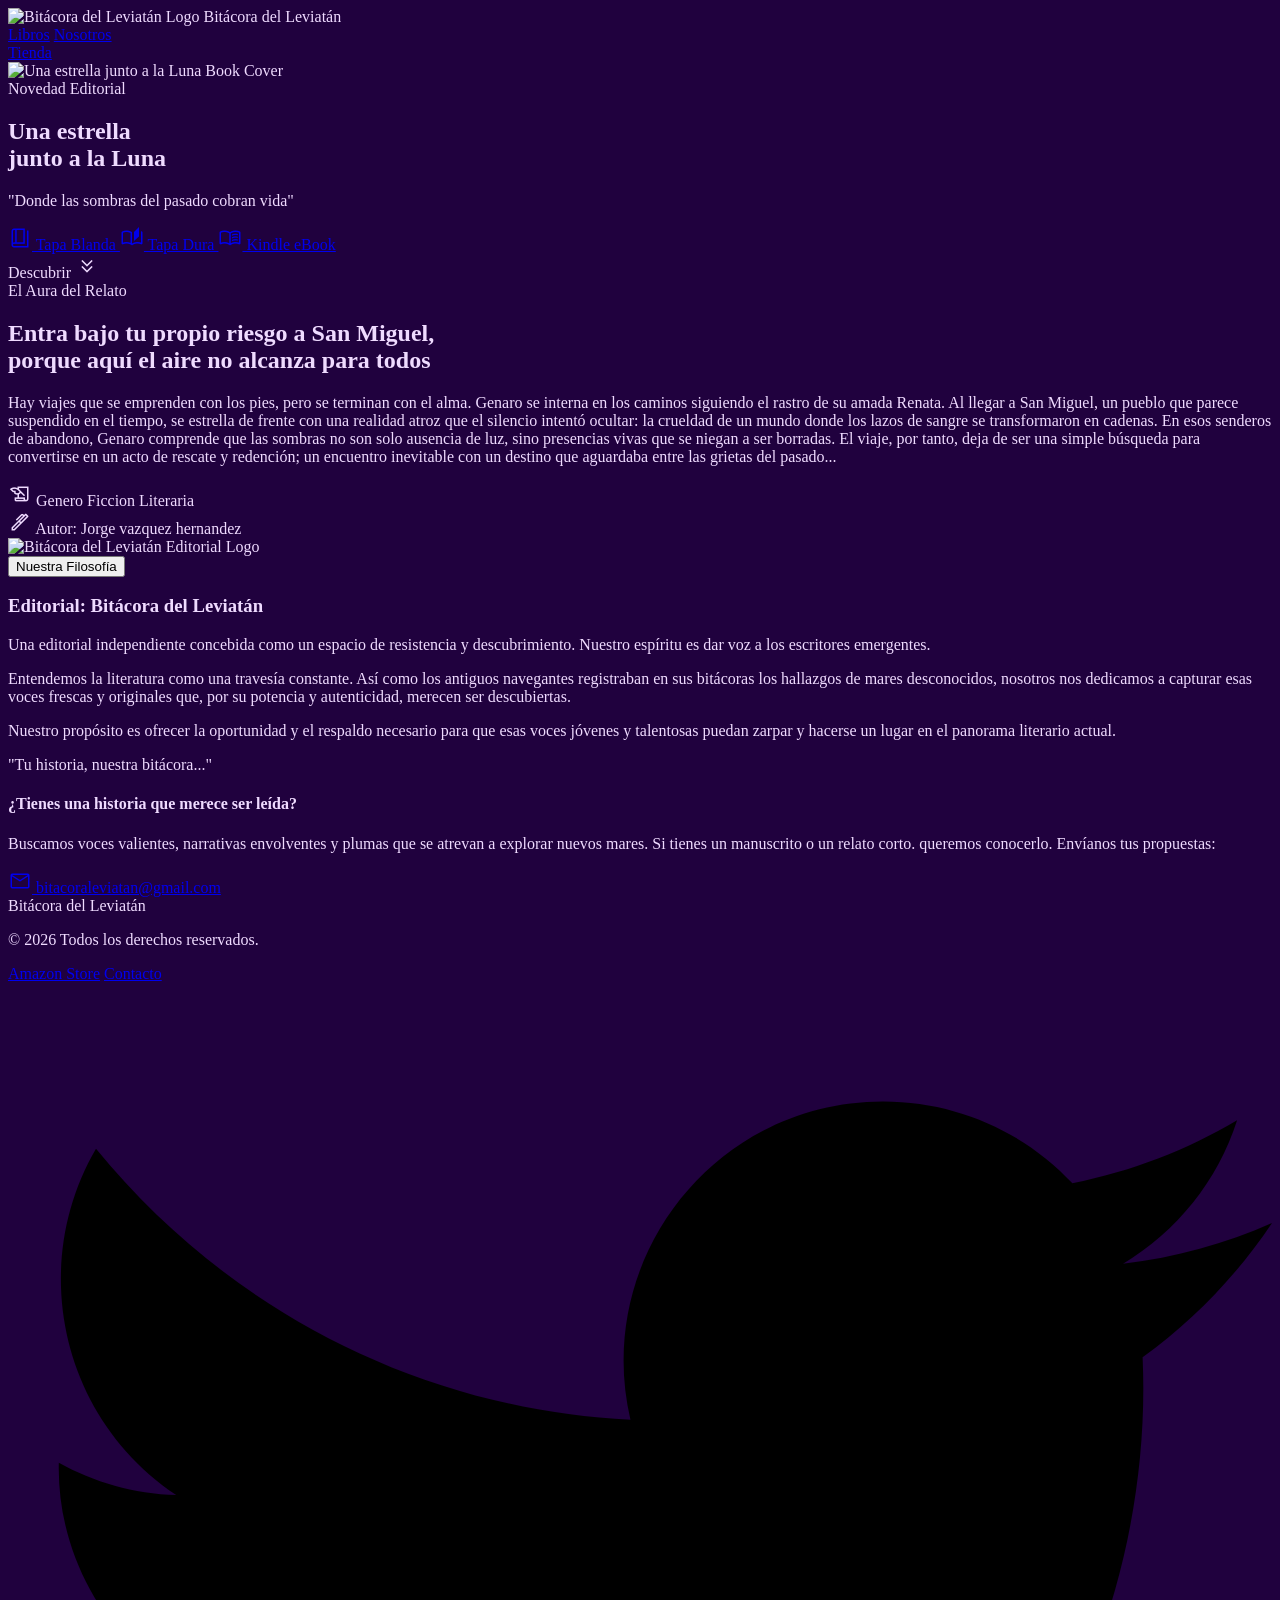
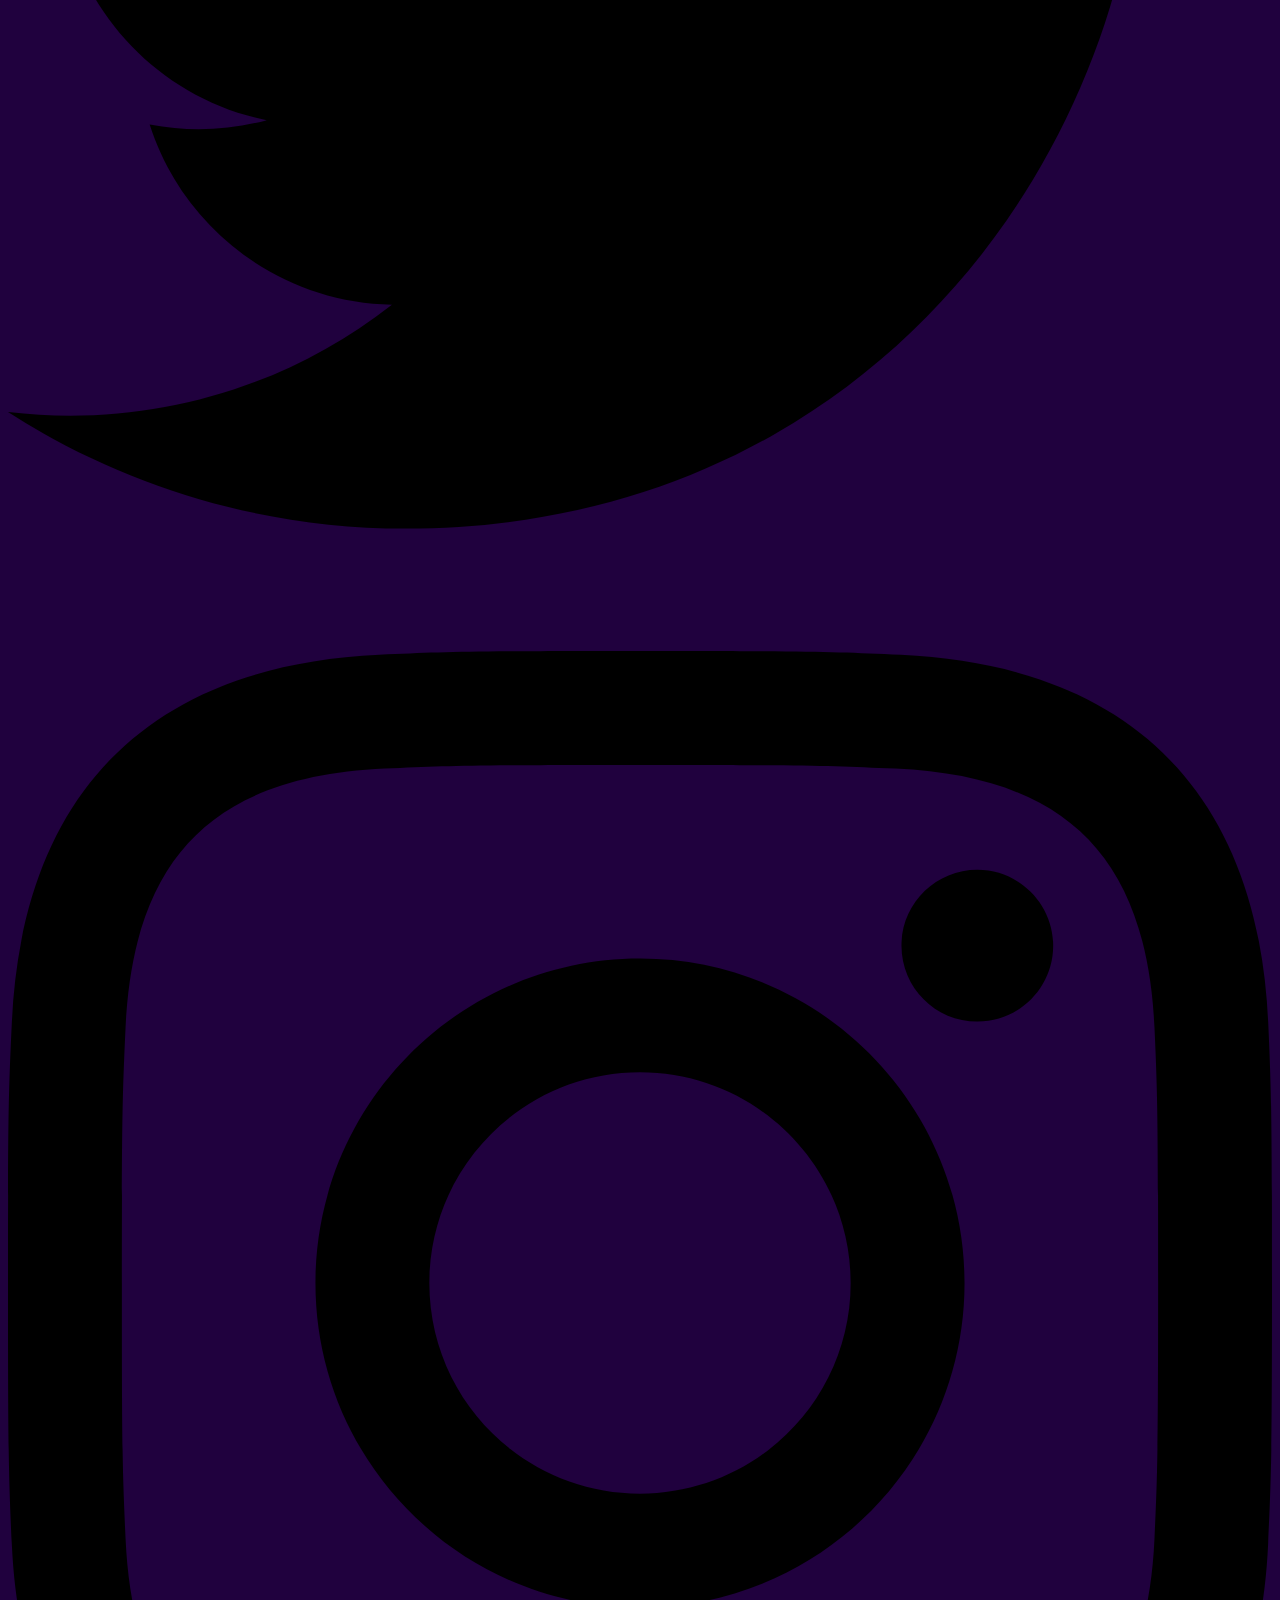
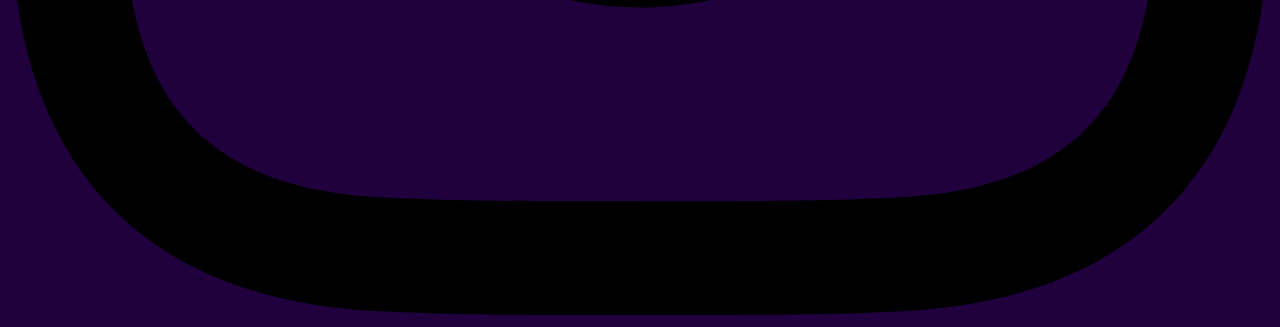
==== index.html @ 04fb0bdd "Update index.html" ====
<!DOCTYPE html><html class="dark" lang="es" style=""><head>
<meta charset="utf-8">
<meta content="width=device-width, initial-scale=1.0" name="viewport">
<title>Bitácora del Leviatán Editorial</title>
<!-- Tailwind CSS v3 CDN -->
<script src="https://cdn.tailwindcss.com?plugins=forms,container-queries"></script>
<!-- Google Fonts: EB Garamond for Serif/Display and Manrope for Sans-Serif -->
<link href="https://fonts.googleapis.com/css2?family=EB+Garamond:ital,wght@0,400;0,500;0,600;0,700;1,400&amp;family=Manrope:wght@300;400;500;600&amp;family=Material+Symbols+Outlined:wght,FILL@100..700,0..1&amp;display=swap" rel="stylesheet">
<script id="tailwind-config">
    tailwind.config = {
      darkMode: "class",
      theme: {
        extend: {
          colors: {
            "on-surface": "#efdbff",
            "on-tertiary-fixed-variant": "#920022",
            "on-tertiary-fixed": "#40000a",
            "on-primary-fixed": "#0a1a3b",
            "secondary-fixed": "#ffdad2",
            "on-primary": "#212f51",
            "surface": "#20013e",
            "on-primary-fixed-variant": "#384669",
            "on-surface-variant": "#c5c6cf",
            "surface-dim": "#20013e",
            "on-secondary-fixed-variant": "#8b1a00",
            "secondary-fixed-dim": "#ffb4a3",
            "surface-container-low": "#290a46",
            "surface-container-highest": "#432761",
            "tertiary-fixed": "#ffdad9",
            "surface-container-high": "#381b56",
            "error-container": "#93000a",
            "tertiary": "#ffb3b3",
            "tertiary-fixed-dim": "#ffb3b3",
            "inverse-surface": "#efdbff",
            "primary-container": "#122142",
            "secondary-container": "#a92100",
            "on-background": "#efdbff",
            "error": "#ffb4ab",
            "on-secondary": "#630f00",
            "background": "#20013e",
            "primary": "#b8c6f0",
            "on-primary-container": "#7b89b0",
            "surface-variant": "#432761",
            "inverse-on-surface": "#3f225d",
            "secondary": "#ffb4a3",
            "on-error-container": "#ffdad6",
            "primary-fixed-dim": "#b8c6f0",
            "primary-fixed": "#d9e2ff",
            "on-secondary-container": "#ffbeaf",
            "inverse-primary": "#505e82",
            "outline": "#8f9099",
            "surface-container-lowest": "#190033",
            "on-tertiary-container": "#f54b5b",
            "outline-variant": "#45464e",
            "tertiary-container": "#4d000d",
            "on-secondary-fixed": "#3d0600",
            "on-tertiary": "#680015",
            "surface-tint": "#b8c6f0",
            "on-error": "#690005",
            "surface-container": "#2d0f4b",
            "surface-bright": "#482c66"
          },
          spacing: {
            "md": "24px",
            "sm": "12px",
            "xs": "4px",
            "base": "8px",
            "margin-desktop": "64px",
            "xl": "80px",
            "margin-mobile": "16px",
            "gutter": "24px",
            "lg": "48px",
            "container-max": "1280px"
          },
          fontFamily: {
            "display-lg": ["EB Garamond"],
            "headline-lg": ["EB Garamond"],
            "headline-xl": ["EB Garamond"],
            "body-md": ["Manrope"],
            "label-md": ["Manrope"],
          }
        },
      },
    }
  </script>
<style data-purpose="custom-styling">
    .material-symbols-outlined {
      font-variation-settings: 'FILL' 0, 'wght' 300, 'GRAD' 0, 'opsz' 24;
    }
    body {
      background-color: #20013e;
      color: #efdbff;
      scroll-behavior: smooth;
    }
    .fade-in-section {
      opacity: 0;
      transform: translateY(20px);
      transition: opacity 1s ease-out, transform 1s ease-out;
    }
    .fade-in-section.is-visible {
      opacity: 1;
      transform: translateY(0);
    }
  </style>
</head>
<body class="font-body-md text-on-background selection:bg-primary/30 antialiased">
<!-- BEGIN: TopNavBar -->
<nav class="fixed top-0 w-full z-50 bg-background/80 backdrop-blur-xl border-b border-outline-variant/20">
<div class="max-w-container-max mx-auto flex justify-between items-center px-margin-mobile md:px-margin-desktop py-4">
<div class="flex items-center gap-4">
<!-- Site Logo -->
<img alt="Bitácora del Leviatán Logo" class="h-10 w-auto" src="https://lh3.googleusercontent.com/aida-public/[base64]">
<span class="font-headline-lg text-2xl text-on-background hidden md:block">Bitácora del Leviatán</span>
</div>
<!-- Desktop Navigation Links -->
<div class="hidden md:flex gap-8 items-center">
<a class="font-label-md text-xs uppercase tracking-wider text-primary border-b-2 border-primary pb-1" href="#">Libros</a>
<a class="font-label-md text-xs uppercase tracking-wider text-on-surface-variant hover:text-on-surface transition-colors" href="#filosofia">Nosotros</a>
</div>
<div class="flex items-center gap-6">

<a class="bg-primary text-on-primary px-6 py-2 rounded-lg font-label-md text-xs uppercase tracking-widest hover:opacity-90 active:scale-95 transition-all" href="#">
          Tienda
        </a>
</div>
</div>
</nav>
<!-- END: TopNavBar -->
<main class="pt-24 overflow-hidden">
<!-- BEGIN: HeroSection -->
<section class="relative min-h-[90vh] flex flex-col items-center justify-center px-margin-mobile md:px-margin-desktop py-20 fade-in-section is-visible" data-purpose="hero-area">
<!-- Background Atmospheric Effects -->
<div class="absolute inset-0 z-0 overflow-hidden pointer-events-none">
<div class="absolute top-1/4 -right-1/4 w-[600px] h-[600px] bg-secondary-container/10 blur-[120px] rounded-full"></div>
<div class="absolute bottom-1/4 -left-1/4 w-[500px] h-[500px] bg-primary-container/20 blur-[100px] rounded-full"></div>
</div>
<div class="max-w-container-max w-full grid grid-cols-1 md:grid-cols-12 gap-12 items-center relative z-10">
<!-- Book Cover Display -->
<div class="md:col-span-5 flex justify-center order-2 md:order-1">
<div class="relative group">
<div class="absolute -inset-4 bg-primary/10 blur-2xl rounded-full opacity-0 group-hover:opacity-100 transition-opacity duration-700"></div>
<img alt="Una estrella junto a la Luna Book Cover" class="w-full max-w-[380px] rounded-sm shadow-2xl transition-transform duration-500 group-hover:scale-[1.02] border border-white/5" src="https://lh3.googleusercontent.com/aida-public/[base64]">
</div>
</div>
<!-- Text Content -->
<div class="md:col-span-7 flex flex-col order-1 md:order-2">
<div class="flex items-center gap-3 mb-6">
<span class="w-8 h-px bg-secondary"></span>
<span class="font-label-md text-xs text-secondary uppercase tracking-[0.2em]">Novedad Editorial</span>
</div>
<h1 class="font-display-lg text-5xl md:text-6xl leading-tight mb-6 text-on-surface">
            Una estrella <br>
<span class="italic text-primary">junto a la Luna</span>
</h1>
<p class="font-body-lg text-xl text-on-surface-variant max-w-xl mb-12 border-l-2 border-outline-variant/30 pl-6 italic">
            "Donde las sombras del pasado cobran vida"
          </p>
<!-- Purchase Call to Actions -->
<div class="flex flex-wrap gap-4">
<a class="flex items-center gap-3 bg-surface-container-highest text-on-surface px-8 py-4 rounded-xl font-label-md text-xs tracking-widest border border-outline-variant/50 transition-all duration-300 hover:-translate-y-1 hover:shadow-[0_0_20px_rgba(255,180,163,0.3)] hover:border-secondary/50 active:scale-95" href="#">
<span class="material-symbols-outlined text-xl">book_4</span> Tapa Blanda
            </a>
<a class="flex items-center gap-3 bg-surface-container-highest text-on-surface px-8 py-4 rounded-xl font-label-md text-xs tracking-widest border border-outline-variant/50 transition-all duration-300 hover:-translate-y-1 hover:shadow-[0_0_20px_rgba(255,180,163,0.3)] hover:border-secondary/50 active:scale-95" href="#">
<span class="material-symbols-outlined text-xl">auto_stories</span> Tapa Dura
            </a>
<a class="flex items-center gap-3 bg-surface-container-highest text-on-surface px-8 py-4 rounded-xl font-label-md text-xs tracking-widest border border-outline-variant/50 transition-all duration-300 hover:-translate-y-1 hover:shadow-[0_0_20px_rgba(255,180,163,0.3)] hover:border-secondary/50 active:scale-95" href="#">
<span class="material-symbols-outlined text-xl">menu_book</span> Kindle eBook
            </a>
</div>
</div>
</div>
<!-- Scroll Down Indicator -->
<div class="absolute bottom-10 left-1/2 -translate-x-1/2 animate-bounce flex flex-col items-center gap-2 opacity-40">
<span class="font-label-md text-[10px] tracking-widest uppercase">Descubrir</span>
<span class="material-symbols-outlined">keyboard_double_arrow_down</span>
</div>
</section>
<!-- END: HeroSection -->
<!-- BEGIN: AboutSection -->
<section class="py-32 px-margin-mobile md:px-margin-desktop bg-surface-container-low relative fade-in-section is-visible" data-purpose="about-book">
<div class="max-w-4xl mx-auto text-center">
<span class="font-label-md text-xs text-tertiary tracking-[0.3em] uppercase block mb-8">El Aura del Relato</span>
<h2 class="font-headline-xl text-4xl md:text-5xl mb-12 text-on-surface leading-tight">
          Entra bajo tu propio riesgo a San Miguel, <br>
<span class="text-secondary/80">porque aquí el aire no alcanza para todos</span>
</h2>
<div class="space-y-8 font-body-lg text-lg text-on-surface-variant leading-relaxed text-left md:text-center">
<p class="">
            Hay viajes que se emprenden con los pies, pero se terminan con el alma. Genaro se interna en los caminos siguiendo el rastro de su amada Renata. Al llegar a San Miguel, un pueblo que parece suspendido en el tiempo, se estrella de frente con una realidad atroz que el silencio intentó ocultar: la crueldad de un mundo donde los lazos de sangre se transformaron en cadenas. En esos senderos de abandono, Genaro comprende que las sombras no son solo ausencia de luz, sino presencias vivas que se niegan a ser borradas. El viaje, por tanto, deja de ser una simple búsqueda para convertirse en un acto de rescate y redención; un encuentro inevitable con un destino que aguardaba entre las grietas del pasado...</p>
</div>
<!-- Metadata Icons -->
<div class="mt-20 flex justify-center gap-12 grayscale opacity-60 hover:grayscale-0 hover:opacity-100 transition-all duration-700">
<div class="flex flex-col items-center">
<span class="material-symbols-outlined text-5xl mb-3 text-primary">history_edu</span>
<span class="font-body-md text-sm uppercase tracking-widest">Genero Ficcion Literaria</span>
</div>
<div class="flex flex-col items-center">
<span class="material-symbols-outlined text-5xl mb-3 text-primary">ink_pen</span>
<span class="font-body-md text-sm uppercase tracking-widest">Autor: Jorge vazquez hernandez</span>
</div>
</div>
</div>
</section>
<!-- END: AboutSection -->
<!-- BEGIN: EditorialSection -->
<section class="py-32 px-margin-mobile md:px-margin-desktop overflow-hidden fade-in-section is-visible" data-purpose="editorial-info" id="filosofia">
<div class="max-w-container-max mx-auto flex flex-col md:flex-row items-center gap-16">
<!-- Editorial Logo Box -->
<div class="md:w-1/2 relative">
<div class="relative z-10 p-12 bg-surface-container-high rounded-full border border-outline-variant/20 flex items-center justify-center aspect-square max-w-[400px] mx-auto shadow-2xl">
<img alt="Bitácora del Leviatán Editorial Logo" class="w-full h-auto drop-shadow-[0_0_15px_rgba(184,198,240,0.3)]" src="https://lh3.googleusercontent.com/aida-public/[base64]">
</div>
<div class="absolute inset-0 bg-primary/5 blur-[100px] -z-10 animate-pulse"></div>
</div>
<!-- Editorial Text -->
<div class="md:w-1/2 text-left">
<button class="group flex items-center gap-4 text-on-surface font-label-md text-xs uppercase tracking-widest mb-8">
            Nuestra Filosofía <span class="w-12 h-[1px] bg-primary group-hover:w-20 transition-all duration-300"></span>
</button>
<h3 class="font-headline-lg text-3xl mb-6 text-primary">Editorial: Bitácora del Leviatán</h3>
<div class="space-y-4 font-body-lg text-lg text-on-surface-variant">
<p class="">Una editorial independiente concebida como un espacio de resistencia y descubrimiento. Nuestro espíritu es dar voz a los escritores emergentes.</p>
<p class="">Entendemos la literatura como una travesía constante. Así como los antiguos navegantes registraban en sus bitácoras los hallazgos de mares desconocidos, nosotros nos dedicamos a capturar esas voces frescas y originales que, por su potencia y autenticidad, merecen ser descubiertas.</p>
<p class="">Nuestro propósito es ofrecer la oportunidad y el respaldo necesario para que esas voces jóvenes y talentosas puedan zarpar y hacerse un lugar en el panorama literario actual.</p>
<p class="text-primary italic mt-8 font-display-lg tracking-widest leading-relaxed text-3xl">"Tu historia, nuestra bitácora..."</p>
</div>
</div>
</div>
</section>
<!-- END: EditorialSection -->
<!-- BEGIN: NewsletterSection -->
<section class="py-24 bg-surface-container/50 border-y border-outline-variant/10 fade-in-section is-visible" data-purpose="subscription">
<div class="max-w-container-max mx-auto px-margin-mobile md:px-margin-desktop flex flex-col items-center text-center">
<h4 class="font-headline-lg text-3xl mb-4 text-on-surface">¿Tienes una historia que merece ser leída?</h4>
<p class="font-body-md text-on-surface-variant mb-10 max-w-xl">Buscamos voces valientes, narrativas envolventes y plumas que se atrevan a explorar nuevos mares. Si tienes un manuscrito o un relato corto. queremos conocerlo. Envíanos tus propuestas:</p>
<a class="flex items-center gap-3 bg-surface-container-highest text-on-surface px-8 py-4 rounded-xl font-label-md tracking-widest border border-outline-variant/50 transition-all duration-300 hover:-translate-y-1 hover:shadow-[0_0_20px_rgba(255,180,163,0.3)] hover:border-secondary/50 active:scale-95 w-fit mx-auto" href="mailto:bitacoraleviatan@gmail.com">
<span class="material-symbols-outlined text-xl">mail</span> bitacoraleviatan@gmail.com
</a>
</div>
</section>
<!-- END: NewsletterSection -->
</main>
<!-- BEGIN: Footer -->
<footer class="w-full py-12 px-margin-mobile md:px-margin-desktop bg-surface-container-lowest border-t border-outline-variant/10">
<div class="max-w-container-max mx-auto flex flex-col md:flex-row justify-between items-center gap-12">
<div class="flex flex-col items-center md:items-start gap-4">
<span class="font-headline-xl text-3xl text-on-surface">Bitácora del Leviatán</span>
<p class="font-body-sm text-sm text-on-surface-variant text-center md:text-left max-w-xs">
          © 2026 Todos los derechos reservados.
        </p>
</div>
<div class="flex flex-col md:flex-row items-center gap-8 md:gap-12">
<div class="flex gap-8">
</div>
<div class="flex gap-8">
<a class="font-body-sm text-sm text-on-surface-variant hover:text-secondary transition-colors" href="#">Amazon Store</a>
<a class="font-body-sm text-sm text-on-surface-variant hover:text-secondary transition-colors" href="#">Contacto</a>
</div>
</div>
<!-- Social Icons -->
<div class="flex gap-6">
<a aria-label="Twitter" class="text-on-surface-variant hover:text-primary transition-all p-2" href="#">
<svg class="w-6 h-6 fill-current" viewBox="0 0 24 24"><path d="M24 4.557c-.883.392-1.832.656-2.828.775 1.017-.609 1.798-1.574 2.165-2.724-.951.564-2.005.974-3.127 1.195-.897-.957-2.178-1.555-3.594-1.555-3.179 0-5.515 2.966-4.797 6.045-4.091-.205-7.719-2.165-10.148-5.144-1.29 2.213-.669 5.108 1.523 6.574-.806-.026-1.566-.247-2.229-.616-.054 2.281 1.581 4.415 3.949 4.89-.693.188-1.452.232-2.224.084.626 1.956 2.444 3.379 4.6 3.419-2.07 1.623-4.678 2.348-7.29 2.04 2.179 1.397 4.768 2.212 7.548 2.212 9.142 0 14.307-7.721 13.995-14.646.962-.695 1.797-1.562 2.457-2.549z"></path></svg>
</a>
<a aria-label="Instagram" class="text-on-surface-variant hover:text-primary transition-all p-2" href="#">
<svg class="w-6 h-6 fill-current" viewBox="0 0 24 24"><path d="M12 2.163c3.204 0 3.584.012 4.85.07 3.252.148 4.771 1.691 4.919 4.919.058 1.265.069 1.645.069 4.849 0 3.205-.012 3.584-.069 4.849-.149 3.225-1.664 4.771-4.919 4.919-1.266.058-1.644.07-4.85.07-3.204 0-3.584-.012-4.849-.07-3.26-.149-4.771-1.699-4.919-4.92-.058-1.265-.07-1.644-.07-4.849 0-3.204.013-3.583.07-4.849.149-3.227 1.664-4.771 4.919-4.919 1.266-.057 1.645-.069 4.849-.069zm0-2.163c-3.259 0-3.667.014-4.947.072-4.358.2-6.78 2.618-6.98 6.98-.059 1.281-.073 1.689-.073 4.948 0 3.259.014 3.668.072 4.948.2 4.358 2.618 6.78 6.98 6.98 1.281.058 1.689.072 4.948.072 3.259 0 3.668-.014 4.948-.072 4.354-.2 6.782-2.618 6.979-6.98.059-1.28.073-1.689.073-4.948 0-3.259-.014-3.667-.072-4.947-.196-4.354-2.617-6.78-6.979-6.98-1.281-.059-1.69-.073-4.949-.073zm0 5.838c-3.403 0-6.162 2.759-6.162 6.162s2.759 6.163 6.162 6.163 6.162-2.759 6.162-6.163-2.759-6.162-6.162-6.162zm0 10.162c-2.209 0-4-1.79-4-4 0-2.209 1.791-4 4-4s4 1.791 4 4c0 2.21-1.791 4-4 4zm6.406-11.845c-.796 0-1.441.645-1.441 1.44s.645 1.44 1.441 1.44c.795 0 1.439-.645 1.439-1.44s-.644-1.44-1.439-1.44z"></path></svg>
</a>
</div>
</div>
</footer>
<!-- END: Footer -->
<script data-purpose="scroll-animations">
    // Observer for reveal-on-scroll animations
    document.addEventListener('DOMContentLoaded', () => {
      const observerOptions = {
        root: null,
        threshold: 0.1,
        rootMargin: '0px'
      };

      const observer = new IntersectionObserver((entries) => {
        entries.forEach(entry => {
          if (entry.isIntersecting) {
            entry.target.classList.add('is-visible');
          }
        });
      }, observerOptions);

      const revealElements = document.querySelectorAll('.fade-in-section');
      revealElements.forEach(el => observer.observe(el));
    });
  </script>




</body></html>
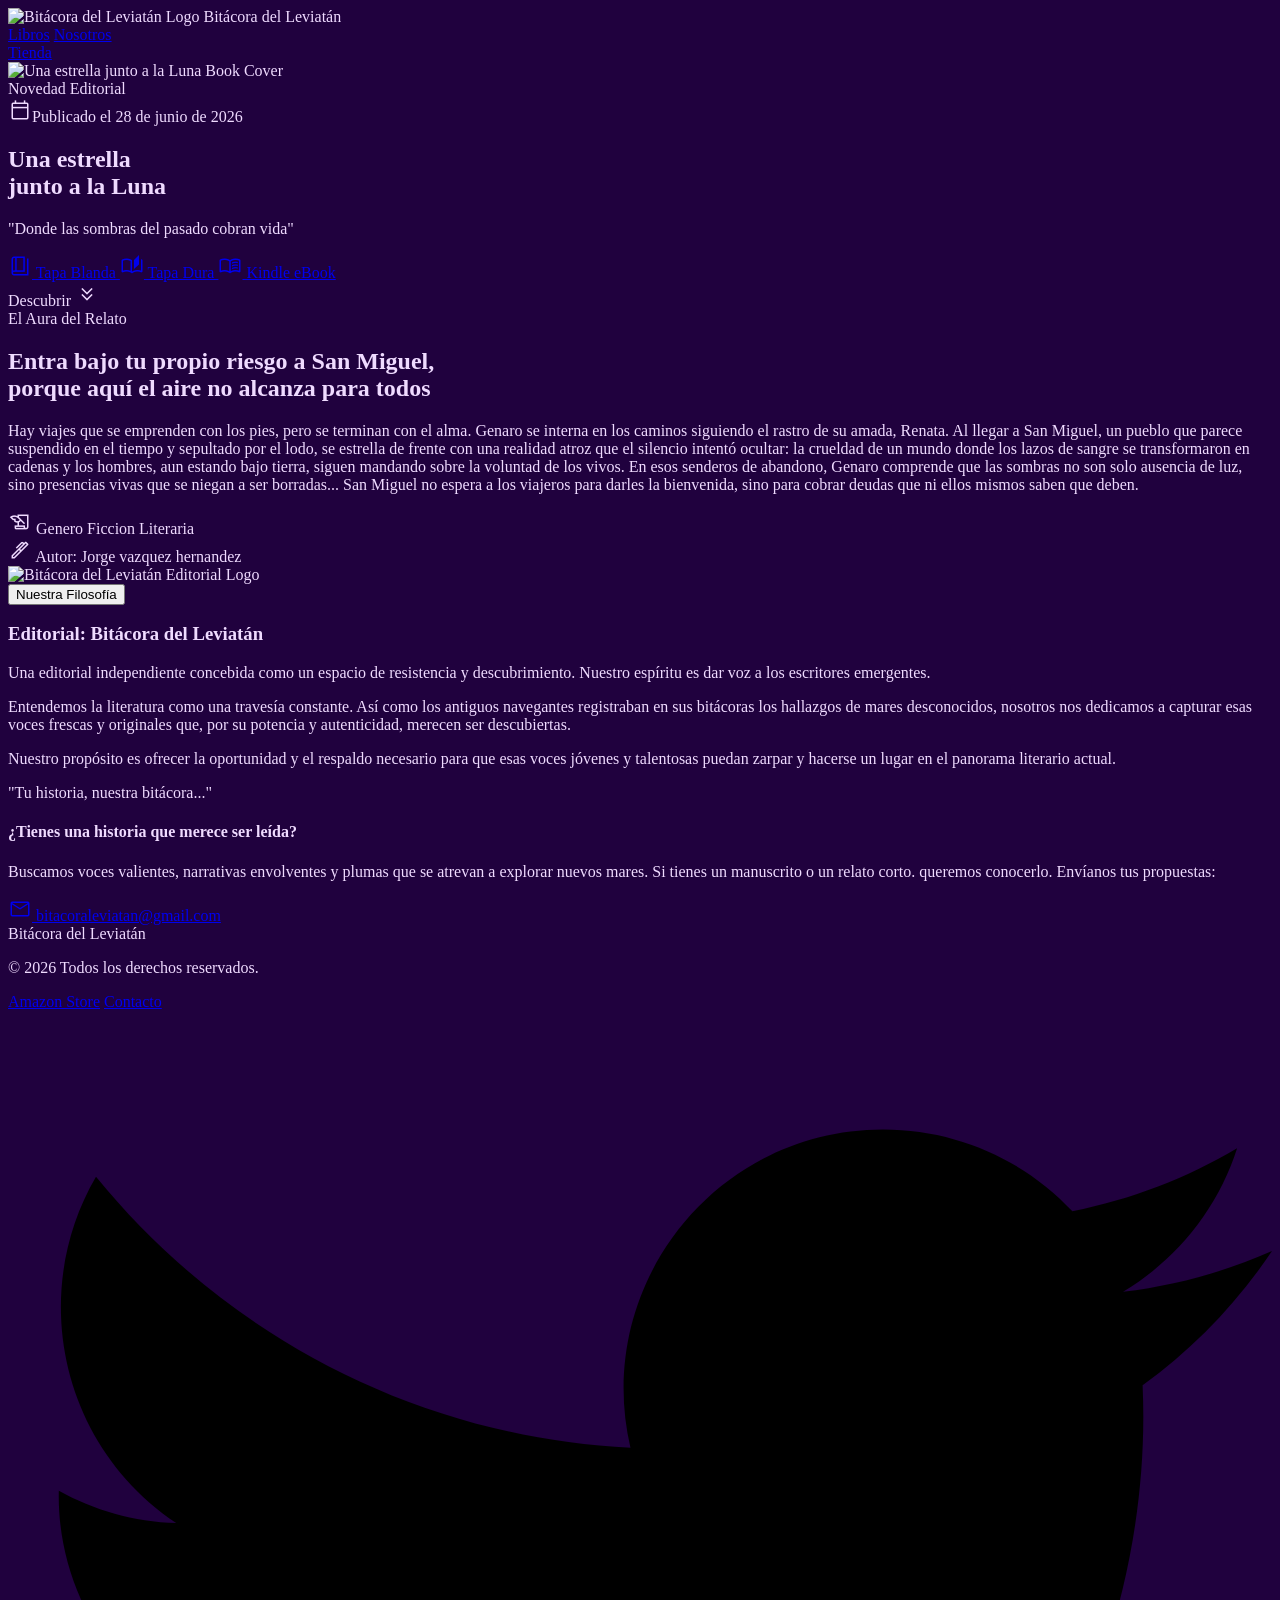
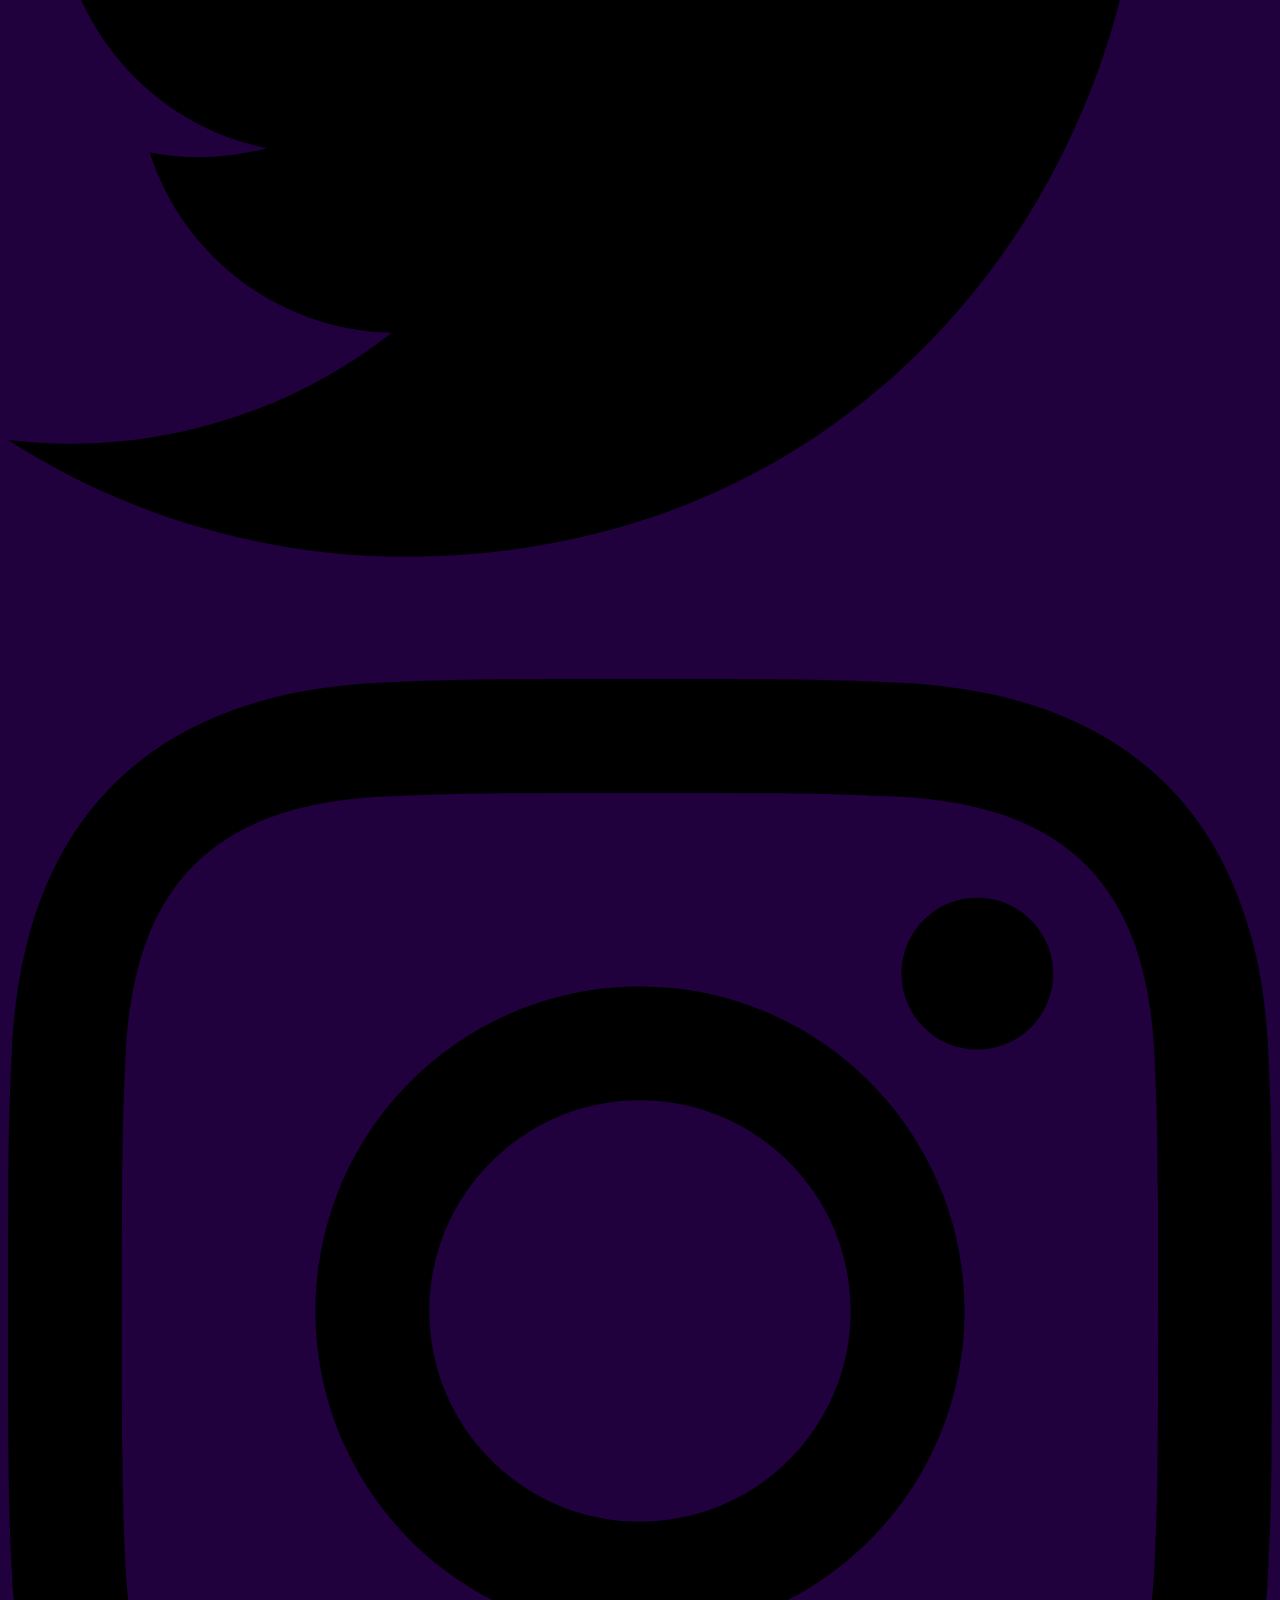
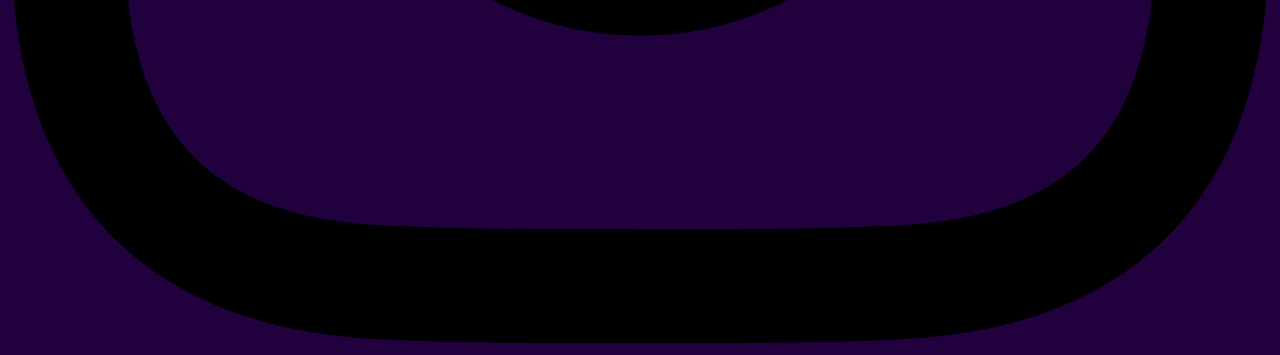
==== commit 180ae5a3: "Update index.html" ====
--- a/index.html
+++ b/index.html
@@ -119,7 +119,7 @@
 </div>
 <div class="flex items-center gap-6">
 
-<a class="bg-primary text-on-primary px-6 py-2 rounded-lg font-label-md text-xs uppercase tracking-widest hover:opacity-90 active:scale-95 transition-all" href="#">
+<a class="bg-primary text-on-primary px-6 py-2 rounded-lg font-label-md text-xs uppercase tracking-widest hover:opacity-90 active:scale-95 transition-all" href="https://www.amazon.com/dp/B0H6VSC4F8" target="_blank" rel="noopener noreferrer">
           Tienda
         </a>
 </div>
@@ -139,7 +139,7 @@
 <div class="md:col-span-5 flex justify-center order-2 md:order-1">
 <div class="relative group">
 <div class="absolute -inset-4 bg-primary/10 blur-2xl rounded-full opacity-0 group-hover:opacity-100 transition-opacity duration-700"></div>
-<img alt="Una estrella junto a la Luna Book Cover" class="w-full max-w-[380px] rounded-sm shadow-2xl transition-transform duration-500 group-hover:scale-[1.02] border border-white/5" src="https://lh3.googleusercontent.com/aida-public/[base64]">
+<img alt="Una estrella junto a la Luna Book Cover" class="w-full max-w-[380px] rounded-sm shadow-2xl transition-transform duration-500 group-hover:scale-[1.02] border border-white/5" src="https://lh3.googleusercontent.com/aida-public/[base64]">
 </div>
 </div>
 <!-- Text Content -->
@@ -147,7 +147,7 @@
 <div class="flex items-center gap-3 mb-6">
 <span class="w-8 h-px bg-secondary"></span>
 <span class="font-label-md text-xs text-secondary uppercase tracking-[0.2em]">Novedad Editorial</span>
-</div>
+</div><div class="mb-6 flex items-center gap-2"><span class="material-symbols-outlined text-sm text-primary">calendar_today</span><span class="font-label-md text-[10px] uppercase tracking-widest text-on-surface-variant">Publicado el 28 de junio de 2026</span></div>
 <h1 class="font-display-lg text-5xl md:text-6xl leading-tight mb-6 text-on-surface">
             Una estrella <br>
 <span class="italic text-primary">junto a la Luna</span>
@@ -157,13 +157,13 @@
           </p>
 <!-- Purchase Call to Actions -->
 <div class="flex flex-wrap gap-4">
-<a class="flex items-center gap-3 bg-surface-container-highest text-on-surface px-8 py-4 rounded-xl font-label-md text-xs tracking-widest border border-outline-variant/50 transition-all duration-300 hover:-translate-y-1 hover:shadow-[0_0_20px_rgba(255,180,163,0.3)] hover:border-secondary/50 active:scale-95" href="#">
+<a class="flex items-center gap-3 bg-surface-container-highest text-on-surface px-8 py-4 rounded-xl font-label-md text-xs tracking-widest border border-outline-variant/50 transition-all duration-300 hover:-translate-y-1 hover:shadow-[0_0_20px_rgba(255,180,163,0.3)] hover:border-secondary/50 active:scale-95" href="https://www.amazon.com/dp/B0H6XVCMVH" target="_blank">
 <span class="material-symbols-outlined text-xl">book_4</span> Tapa Blanda
             </a>
-<a class="flex items-center gap-3 bg-surface-container-highest text-on-surface px-8 py-4 rounded-xl font-label-md text-xs tracking-widest border border-outline-variant/50 transition-all duration-300 hover:-translate-y-1 hover:shadow-[0_0_20px_rgba(255,180,163,0.3)] hover:border-secondary/50 active:scale-95" href="#">
+<a class="flex items-center gap-3 bg-surface-container-highest text-on-surface px-8 py-4 rounded-xl font-label-md text-xs tracking-widest border border-outline-variant/50 transition-all duration-300 hover:-translate-y-1 hover:shadow-[0_0_20px_rgba(255,180,163,0.3)] hover:border-secondary/50 active:scale-95" href="https://www.amazon.com/dp/B0H6Y6S5K8" target="_blank">
 <span class="material-symbols-outlined text-xl">auto_stories</span> Tapa Dura
             </a>
-<a class="flex items-center gap-3 bg-surface-container-highest text-on-surface px-8 py-4 rounded-xl font-label-md text-xs tracking-widest border border-outline-variant/50 transition-all duration-300 hover:-translate-y-1 hover:shadow-[0_0_20px_rgba(255,180,163,0.3)] hover:border-secondary/50 active:scale-95" href="#">
+<a class="flex items-center gap-3 bg-surface-container-highest text-on-surface px-8 py-4 rounded-xl font-label-md text-xs tracking-widest border border-outline-variant/50 transition-all duration-300 hover:-translate-y-1 hover:shadow-[0_0_20px_rgba(255,180,163,0.3)] hover:border-secondary/50 active:scale-95" href="https://www.amazon.com/dp/B0H6VSC4F8" target="_blank">
 <span class="material-symbols-outlined text-xl">menu_book</span> Kindle eBook
             </a>
 </div>
@@ -185,8 +185,7 @@
 <span class="text-secondary/80">porque aquí el aire no alcanza para todos</span>
 </h2>
 <div class="space-y-8 font-body-lg text-lg text-on-surface-variant leading-relaxed text-left md:text-center">
-<p class="">
-            Hay viajes que se emprenden con los pies, pero se terminan con el alma. Genaro se interna en los caminos siguiendo el rastro de su amada Renata. Al llegar a San Miguel, un pueblo que parece suspendido en el tiempo, se estrella de frente con una realidad atroz que el silencio intentó ocultar: la crueldad de un mundo donde los lazos de sangre se transformaron en cadenas. En esos senderos de abandono, Genaro comprende que las sombras no son solo ausencia de luz, sino presencias vivas que se niegan a ser borradas. El viaje, por tanto, deja de ser una simple búsqueda para convertirse en un acto de rescate y redención; un encuentro inevitable con un destino que aguardaba entre las grietas del pasado...</p>
+<p class="">Hay viajes que se emprenden con los pies, pero se terminan con el alma. Genaro se interna en los caminos siguiendo el rastro de su amada, Renata. Al llegar a San Miguel, un pueblo que parece suspendido en el tiempo y sepultado por el lodo, se estrella de frente con una realidad atroz que el silencio intentó ocultar: la crueldad de un mundo donde los lazos de sangre se transformaron en cadenas y los hombres, aun estando bajo tierra, siguen mandando sobre la voluntad de los vivos. En esos senderos de abandono, Genaro comprende que las sombras no son solo ausencia de luz, sino presencias vivas que se niegan a ser borradas... San Miguel no espera a los viajeros para darles la bienvenida, sino para cobrar deudas que ni ellos mismos saben que deben.</p>
 </div>
 <!-- Metadata Icons -->
 <div class="mt-20 flex justify-center gap-12 grayscale opacity-60 hover:grayscale-0 hover:opacity-100 transition-all duration-700">
@@ -253,13 +252,13 @@
 <div class="flex gap-8">
 </div>
 <div class="flex gap-8">
-<a class="font-body-sm text-sm text-on-surface-variant hover:text-secondary transition-colors" href="#">Amazon Store</a>
+<a class="font-body-sm text-sm text-on-surface-variant hover:text-secondary transition-colors" href="https://www.amazon.com/dp/B0H6VSC4F8" target="_blank">Amazon Store</a>
 <a class="font-body-sm text-sm text-on-surface-variant hover:text-secondary transition-colors" href="#">Contacto</a>
 </div>
 </div>
 <!-- Social Icons -->
 <div class="flex gap-6">
-<a aria-label="Twitter" class="text-on-surface-variant hover:text-primary transition-all p-2" href="#">
+<a aria-label="Twitter" class="text-on-surface-variant hover:text-primary transition-all p-2" href="https://www.amazon.com/dp/B0H6VSC4F8" target="_blank">
 <svg class="w-6 h-6 fill-current" viewBox="0 0 24 24"><path d="M24 4.557c-.883.392-1.832.656-2.828.775 1.017-.609 1.798-1.574 2.165-2.724-.951.564-2.005.974-3.127 1.195-.897-.957-2.178-1.555-3.594-1.555-3.179 0-5.515 2.966-4.797 6.045-4.091-.205-7.719-2.165-10.148-5.144-1.29 2.213-.669 5.108 1.523 6.574-.806-.026-1.566-.247-2.229-.616-.054 2.281 1.581 4.415 3.949 4.89-.693.188-1.452.232-2.224.084.626 1.956 2.444 3.379 4.6 3.419-2.07 1.623-4.678 2.348-7.29 2.04 2.179 1.397 4.768 2.212 7.548 2.212 9.142 0 14.307-7.721 13.995-14.646.962-.695 1.797-1.562 2.457-2.549z"></path></svg>
 </a>
 <a aria-label="Instagram" class="text-on-surface-variant hover:text-primary transition-all p-2" href="#">
@@ -294,4 +293,6 @@
 
 
 
+
+
 </body></html>
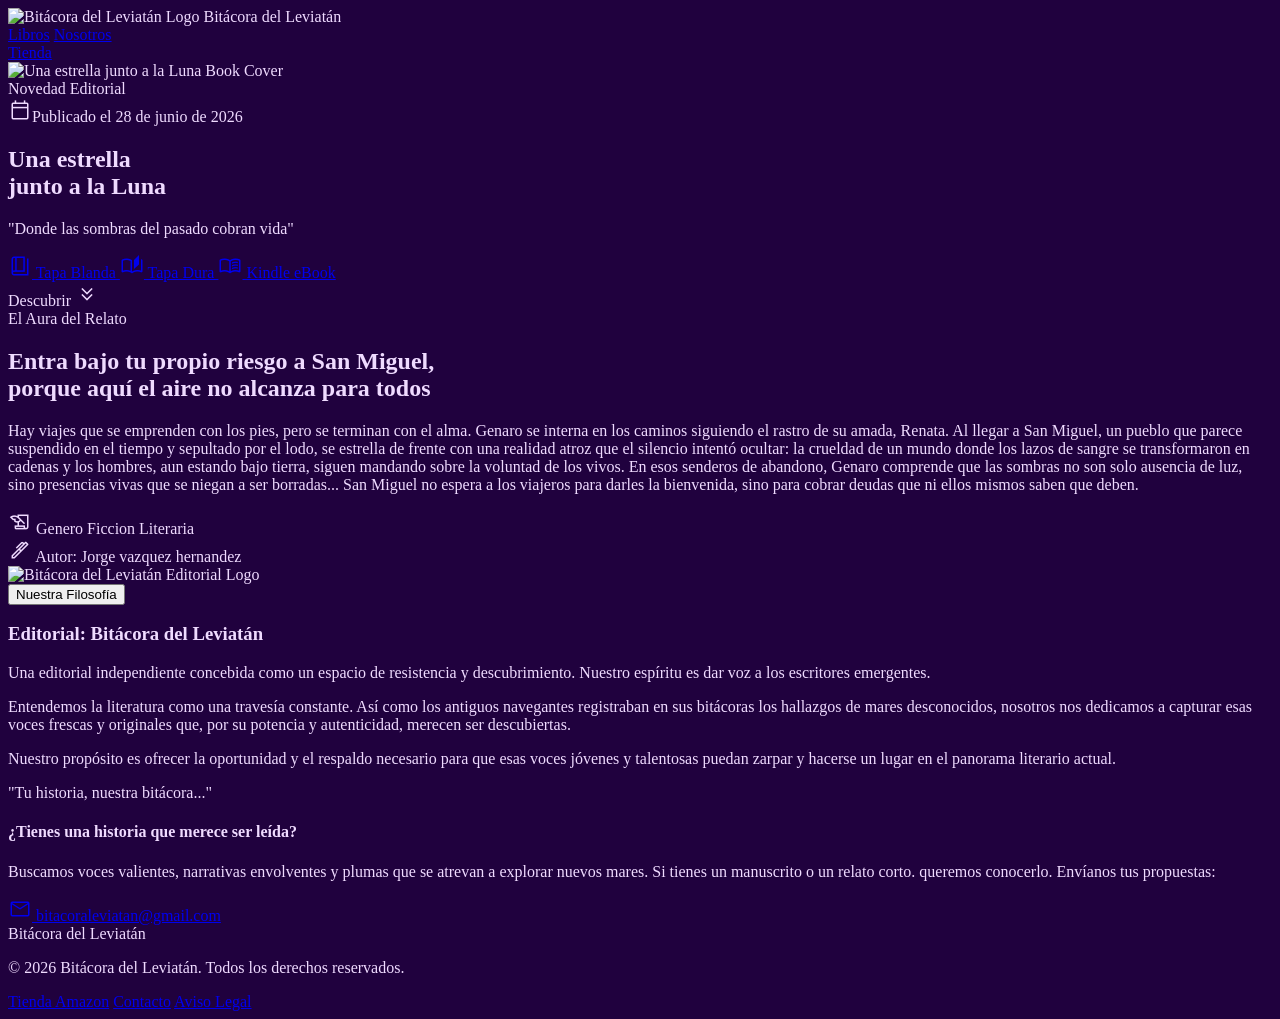
==== commit bdcb89b2: "Update index.html" ====
--- a/index.html
+++ b/index.html
@@ -4,6 +4,15 @@
 <title>Bitácora del Leviatán Editorial</title>
 <!-- Tailwind CSS v3 CDN -->
 <script src="https://cdn.tailwindcss.com?plugins=forms,container-queries"></script>
+    <!-- Google tag (gtag.js) -->
+<script async src="https://www.googletagmanager.com/gtag/js?id=AW-18266810009"></script>
+<script>
+  window.dataLayer = window.dataLayer || [];
+  function gtag(){dataLayer.push(arguments);}
+  gtag('js', new Date());
+
+  gtag('config', 'AW-18266810009');
+</script>
 <!-- Google Fonts: EB Garamond for Serif/Display and Manrope for Sans-Serif -->
 <link href="https://fonts.googleapis.com/css2?family=EB+Garamond:ital,wght@0,400;0,500;0,600;0,700;1,400&amp;family=Manrope:wght@300;400;500;600&amp;family=Material+Symbols+Outlined:wght,FILL@100..700,0..1&amp;display=swap" rel="stylesheet">
 <script id="tailwind-config">
@@ -119,8 +128,8 @@
 </div>
 <div class="flex items-center gap-6">
 
-<a class="bg-primary text-on-primary px-6 py-2 rounded-lg font-label-md text-xs uppercase tracking-widest hover:opacity-90 active:scale-95 transition-all" href="https://www.amazon.com/dp/B0H6VSC4F8" target="_blank" rel="noopener noreferrer">
-          Tienda
+<a class="bg-primary text-on-primary px-6 py-2 rounded-lg font-label-md text-xs uppercase tracking-widest hover:opacity-90 active:scale-95 transition-all" href="https://www.amazon.com.mx/dp/B0H6XVCMVH" target="_blank" rel="noopener noreferrer">
+         Tienda
         </a>
 </div>
 </div>
@@ -157,13 +166,13 @@
           </p>
 <!-- Purchase Call to Actions -->
 <div class="flex flex-wrap gap-4">
-<a class="flex items-center gap-3 bg-surface-container-highest text-on-surface px-8 py-4 rounded-xl font-label-md text-xs tracking-widest border border-outline-variant/50 transition-all duration-300 hover:-translate-y-1 hover:shadow-[0_0_20px_rgba(255,180,163,0.3)] hover:border-secondary/50 active:scale-95" href="https://www.amazon.com/dp/B0H6XVCMVH" target="_blank">
+<a class="flex items-center gap-3 bg-surface-container-highest text-on-surface px-8 py-4 rounded-xl font-label-md text-xs tracking-widest border border-outline-variant/50 transition-all duration-300 hover:-translate-y-1 hover:shadow-[0_0_20px_rgba(255,180,163,0.3)] hover:border-secondary/50 active:scale-95" href="https://www.amazon.com.mx/dp/B0H6XVCMVH" target="_blank">
 <span class="material-symbols-outlined text-xl">book_4</span> Tapa Blanda
             </a>
-<a class="flex items-center gap-3 bg-surface-container-highest text-on-surface px-8 py-4 rounded-xl font-label-md text-xs tracking-widest border border-outline-variant/50 transition-all duration-300 hover:-translate-y-1 hover:shadow-[0_0_20px_rgba(255,180,163,0.3)] hover:border-secondary/50 active:scale-95" href="https://www.amazon.com/dp/B0H6Y6S5K8" target="_blank">
+<a class="flex items-center gap-3 bg-surface-container-highest text-on-surface px-8 py-4 rounded-xl font-label-md text-xs tracking-widest border border-outline-variant/50 transition-all duration-300 hover:-translate-y-1 hover:shadow-[0_0_20px_rgba(255,180,163,0.3)] hover:border-secondary/50 active:scale-95" href="https://www.amazon.com.mx/dp/B0H6Y6S5K8" target="_blank">
 <span class="material-symbols-outlined text-xl">auto_stories</span> Tapa Dura
             </a>
-<a class="flex items-center gap-3 bg-surface-container-highest text-on-surface px-8 py-4 rounded-xl font-label-md text-xs tracking-widest border border-outline-variant/50 transition-all duration-300 hover:-translate-y-1 hover:shadow-[0_0_20px_rgba(255,180,163,0.3)] hover:border-secondary/50 active:scale-95" href="https://www.amazon.com/dp/B0H6VSC4F8" target="_blank">
+<a class="flex items-center gap-3 bg-surface-container-highest text-on-surface px-8 py-4 rounded-xl font-label-md text-xs tracking-widest border border-outline-variant/50 transition-all duration-300 hover:-translate-y-1 hover:shadow-[0_0_20px_rgba(255,180,163,0.3)] hover:border-secondary/50 active:scale-95" href="https://www.amazon.com.mx/dp/B0H6VSC4F8" target="_blank">
 <span class="material-symbols-outlined text-xl">menu_book</span> Kindle eBook
             </a>
 </div>
@@ -245,25 +254,15 @@
 <div class="flex flex-col items-center md:items-start gap-4">
 <span class="font-headline-xl text-3xl text-on-surface">Bitácora del Leviatán</span>
 <p class="font-body-sm text-sm text-on-surface-variant text-center md:text-left max-w-xs">
-          © 2026 Todos los derechos reservados.
+         © 2026 Bitácora del Leviatán. Todos los derechos reservados.
         </p>
 </div>
 <div class="flex flex-col md:flex-row items-center gap-8 md:gap-12">
 <div class="flex gap-8">
-</div>
-<div class="flex gap-8">
-<a class="font-body-sm text-sm text-on-surface-variant hover:text-secondary transition-colors" href="https://www.amazon.com/dp/B0H6VSC4F8" target="_blank">Amazon Store</a>
-<a class="font-body-sm text-sm text-on-surface-variant hover:text-secondary transition-colors" href="#">Contacto</a>
-</div>
-</div>
-<!-- Social Icons -->
-<div class="flex gap-6">
-<a aria-label="Twitter" class="text-on-surface-variant hover:text-primary transition-all p-2" href="https://www.amazon.com/dp/B0H6VSC4F8" target="_blank">
-<svg class="w-6 h-6 fill-current" viewBox="0 0 24 24"><path d="M24 4.557c-.883.392-1.832.656-2.828.775 1.017-.609 1.798-1.574 2.165-2.724-.951.564-2.005.974-3.127 1.195-.897-.957-2.178-1.555-3.594-1.555-3.179 0-5.515 2.966-4.797 6.045-4.091-.205-7.719-2.165-10.148-5.144-1.29 2.213-.669 5.108 1.523 6.574-.806-.026-1.566-.247-2.229-.616-.054 2.281 1.581 4.415 3.949 4.89-.693.188-1.452.232-2.224.084.626 1.956 2.444 3.379 4.6 3.419-2.07 1.623-4.678 2.348-7.29 2.04 2.179 1.397 4.768 2.212 7.548 2.212 9.142 0 14.307-7.721 13.995-14.646.962-.695 1.797-1.562 2.457-2.549z"></path></svg>
-</a>
-<a aria-label="Instagram" class="text-on-surface-variant hover:text-primary transition-all p-2" href="#">
-<svg class="w-6 h-6 fill-current" viewBox="0 0 24 24"><path d="M12 2.163c3.204 0 3.584.012 4.85.07 3.252.148 4.771 1.691 4.919 4.919.058 1.265.069 1.645.069 4.849 0 3.205-.012 3.584-.069 4.849-.149 3.225-1.664 4.771-4.919 4.919-1.266.058-1.644.07-4.85.07-3.204 0-3.584-.012-4.849-.07-3.26-.149-4.771-1.699-4.919-4.92-.058-1.265-.07-1.644-.07-4.849 0-3.204.013-3.583.07-4.849.149-3.227 1.664-4.771 4.919-4.919 1.266-.057 1.645-.069 4.849-.069zm0-2.163c-3.259 0-3.667.014-4.947.072-4.358.2-6.78 2.618-6.98 6.98-.059 1.281-.073 1.689-.073 4.948 0 3.259.014 3.668.072 4.948.2 4.358 2.618 6.78 6.98 6.98 1.281.058 1.689.072 4.948.072 3.259 0 3.668-.014 4.948-.072 4.354-.2 6.782-2.618 6.979-6.98.059-1.28.073-1.689.073-4.948 0-3.259-.014-3.667-.072-4.947-.196-4.354-2.617-6.78-6.979-6.98-1.281-.059-1.69-.073-4.949-.073zm0 5.838c-3.403 0-6.162 2.759-6.162 6.162s2.759 6.163 6.162 6.163 6.162-2.759 6.162-6.163-2.759-6.162-6.162-6.162zm0 10.162c-2.209 0-4-1.79-4-4 0-2.209 1.791-4 4-4s4 1.791 4 4c0 2.21-1.791 4-4 4zm6.406-11.845c-.796 0-1.441.645-1.441 1.44s.645 1.44 1.441 1.44c.795 0 1.439-.645 1.439-1.44s-.644-1.44-1.439-1.44z"></path></svg>
-</a>
+<a class="font-body-sm text-sm text-on-surface-variant hover:text-secondary transition-colors" href="https://www.amazon.com.mx/dp/B0H6XVCMVH" target="_blank">Tienda Amazon</a>
+<a class="font-body-sm text-sm text-on-surface-variant hover:text-secondary transition-colors" href="mailto:bitacoraleviatan@gmail.com">Contacto</a>
+<a class="font-body-sm text-sm text-on-surface-variant hover:text-secondary transition-colors" href="#privacidad">Aviso Legal</a>
+</div>
 </div>
 </div>
 </footer>
@@ -280,7 +279,7 @@
       const observer = new IntersectionObserver((entries) => {
         entries.forEach(entry => {
           if (entry.isIntersecting) {
-            entry.target.classList.add('is-visible');
+            entry.target.classList.et?.('is-visible') || entry.target.classList.add('is-visible');
           }
         });
       }, observerOptions);
@@ -289,10 +288,4 @@
       revealElements.forEach(el => observer.observe(el));
     });
   </script>
-
-
-
-
-
-
 </body></html>
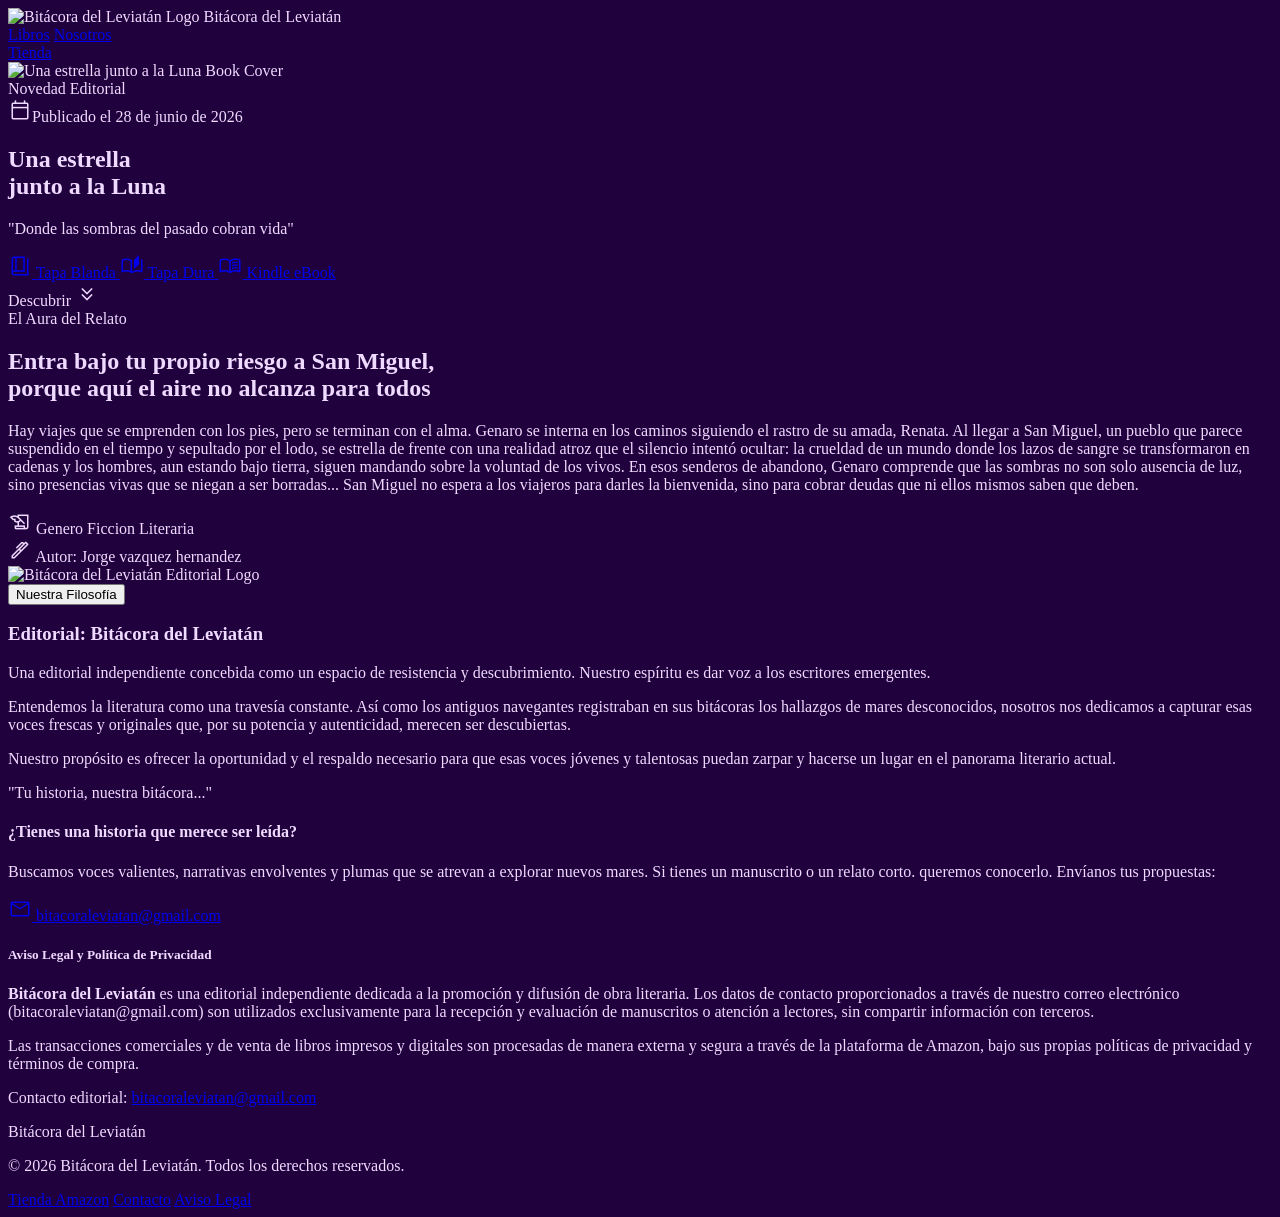
==== commit 3d636bde: "Update index.html" ====
--- a/index.html
+++ b/index.html
@@ -247,6 +247,18 @@
 </div>
 </section>
 <!-- END: NewsletterSection -->
+
+<!-- BEGIN: AvisoLegalSection -->
+<section class="py-16 px-margin-mobile md:px-margin-desktop bg-surface-container-lowest border-t border-outline-variant/10" id="privacidad">
+<div class="max-w-4xl mx-auto text-on-surface-variant text-sm space-y-4">
+<h5 class="font-headline-lg text-xl text-on-surface mb-2">Aviso Legal y Política de Privacidad</h5>
+<p><strong>Bitácora del Leviatán</strong> es una editorial independiente dedicada a la promoción y difusión de obra literaria. Los datos de contacto proporcionados a través de nuestro correo electrónico (bitacoraleviatan@gmail.com) son utilizados exclusivamente para la recepción y evaluación de manuscritos o atención a lectores, sin compartir información con terceros.</p>
+<p>Las transacciones comerciales y de venta de libros impresos y digitales son procesadas de manera externa y segura a través de la plataforma de Amazon, bajo sus propias políticas de privacidad y términos de compra.</p>
+<p>Contacto editorial: <a href="mailto:bitacoraleviatan@gmail.com" class="text-primary underline">bitacoraleviatan@gmail.com</a></p>
+</div>
+</section>
+<!-- END: AvisoLegalSection -->
+
 </main>
 <!-- BEGIN: Footer -->
 <footer class="w-full py-12 px-margin-mobile md:px-margin-desktop bg-surface-container-lowest border-t border-outline-variant/10">
@@ -279,7 +291,7 @@
       const observer = new IntersectionObserver((entries) => {
         entries.forEach(entry => {
           if (entry.isIntersecting) {
-            entry.target.classList.et?.('is-visible') || entry.target.classList.add('is-visible');
+            entry.target.classList.add('is-visible');
           }
         });
       }, observerOptions);
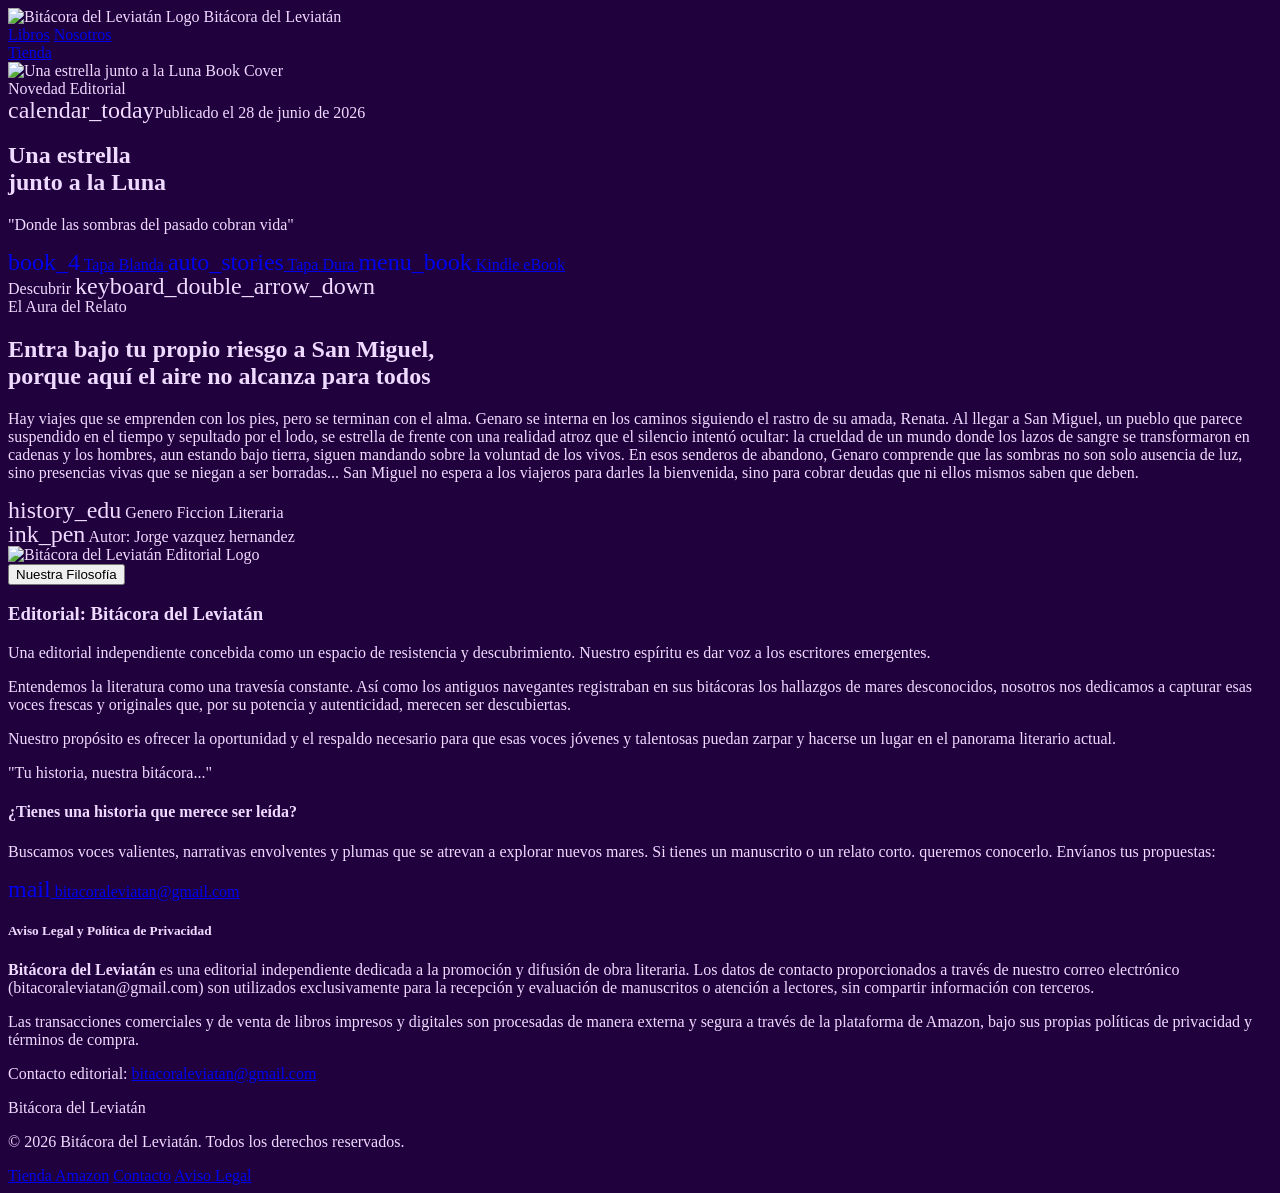
==== commit 52f11cc8: "Update index.html" ====
--- a/index.html
+++ b/index.html
@@ -2,6 +2,12 @@
 <meta charset="utf-8">
 <meta content="width=device-width, initial-scale=1.0" name="viewport">
 <title>Bitácora del Leviatán Editorial</title>
+
+<!-- Cabeceras de Seguridad y Control de Política de Contenido (CSP) -->
+<meta http-equiv="Content-Security-Policy" content="default-src 'self' https:; script-src 'self' 'unsafe-inline' https://cdn.tailwindcss.com https://www.googletagmanager.com; style-src 'self' 'unsafe-inline' https://fonts.googleapis.com; font-src 'self' https://fonts.gstatic.com; img-src 'self' https: data:;">
+<meta http-equiv="X-Content-Type-Options" content="nosniff">
+<meta http-equiv="X-Frame-Options" content="SAMEORIGIN">
+
 <!-- Tailwind CSS v3 CDN -->
 <script src="https://cdn.tailwindcss.com?plugins=forms,container-queries"></script>
     <!-- Google tag (gtag.js) -->
